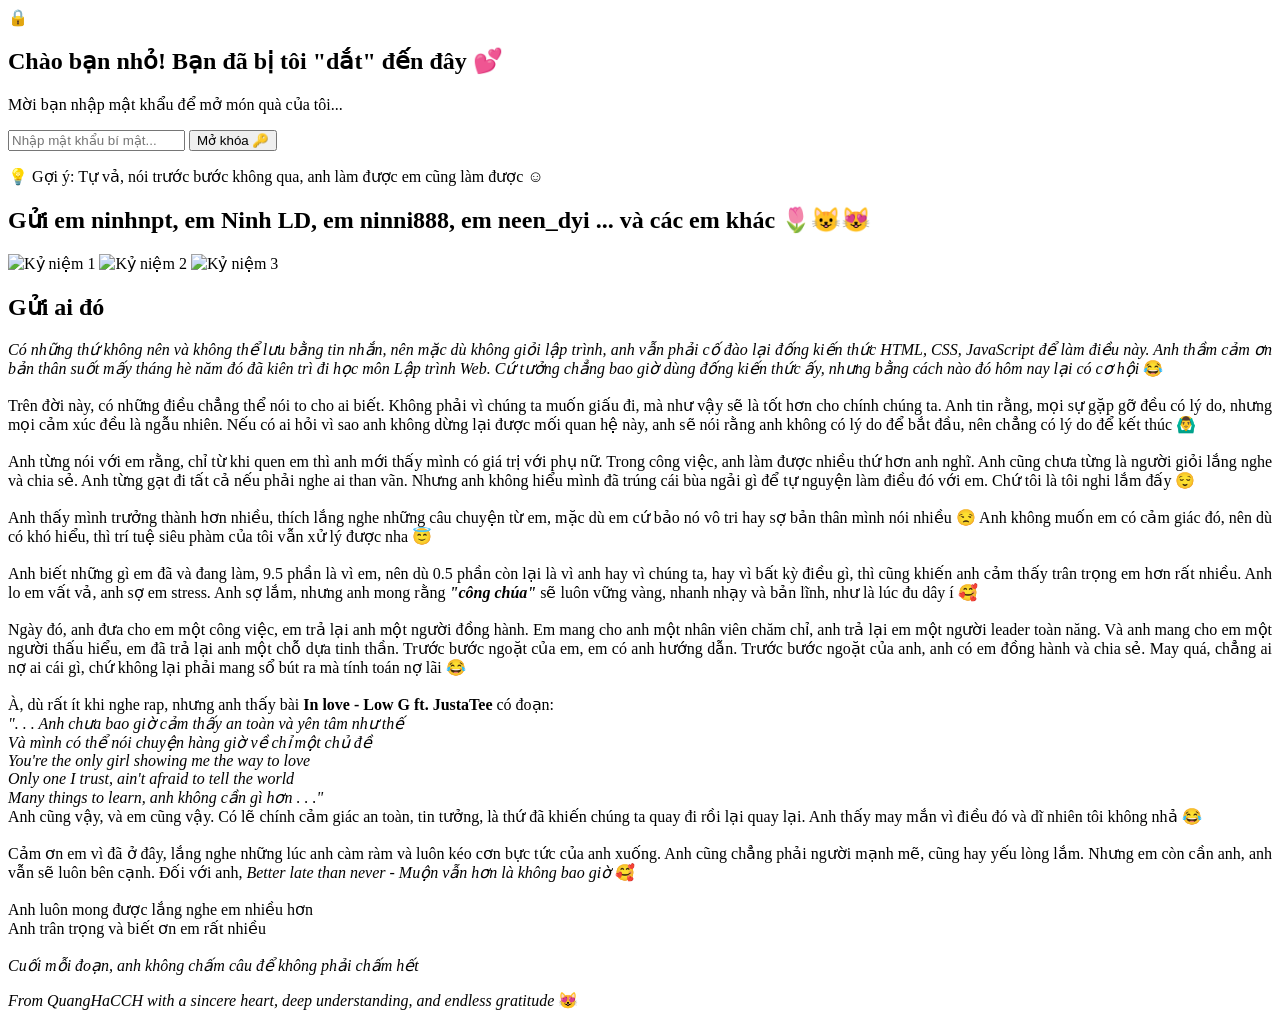
==== 6months.html @ fe02cb40 "Add files via upload" ====
<!DOCTYPE html>
<html lang="vi">
<head>
<meta charset="UTF-8" />
<meta name="viewport" content="width=device-width, initial-scale=1.0" />
<title>6 Months Anniversary</title>
<link rel="stylesheet" href="css/style.css" />

<!-- Nếu chưa nhập mật khẩu ở trang chủ (trong cùng tab) thì đưa về trang chủ -->
<script>
  if (sessionStorage.getItem("unlocked") !== "true") {
    location.replace("index.html");
  }
</script>
</head>
<body>

  <section id="main-content" class="screen">
    <div class="content-wrapper">

      <!-- MENU -->
      <nav id="navbar" class="navbar"></nav>

      <p class="page-tag">Happy 6-Month Anniversary</p>
      <h1 class="title">Cảm ơn em vì nửa năm qua</h1>

      <!-- ẢNH: thay bằng ảnh của bạn trong thư mục images/ -->
      <div class="gallery">
        <img src="images/ani1.jpg" alt="Ảnh 1" />
        <img src="images/ani2.png" alt="Ảnh 2" />
      </div>

      <div class="gallery">
        <img src="images/ani3.jpeg" alt="Ảnh 3" />
      </div>

      <!-- LỜI CHÚC: sửa nội dung ở đây -->
      <div class="letter">
        <h2>6 tháng qua - Không dài cũng chẳng ngắn</h2>
        <p style="text-align: justify;">
          Em à,<br /><br />

          Nếu những ngày qua là một giấc mơ, anh chẳng hề muốn thức dậy vì muốn mình chìm đắm trong giấc mơ ấy mãi 🥰<br /><br />

          Ngày tốt nghiệp thạc sĩ, ai cũng nhớ thầy Giám đốc nói rằng hãy dùng tri thức vào những việc xứng đáng. 
          Anh nghĩ rằng tri thức của anh đang được dùng đúng cách, vì hình như cô ấy đang cười 😂<br /><br />

          Nhưng thật ra, chúng ta mới chỉ rõ ràng được khoảng 2 tháng. Anh không nghĩ mình đã có nhiều kỷ niệm đến vậy. 
          Có lẽ thật khó để một <i>"red flag về hưu"</i>  có thể có được một tình yêu trọn vẹn. Nhưng không vì thế mà anh ấy tỏ ra bất cần với mọi điều xung quanh, 
            kể cả khi anh ấy biết rằng có những điều chẳng thuộc về anh ấy 😌<br /><br />

          Anh ấy vẫn đang bất chấp tất cả, anh ấy chẳng sợ điều gì, ngoài sợ mất cô ấy. 
          Có lẽ suốt nhiều năm nay, trái tim nguội lạnh ấy chưa bao giờ được rã đông. Anh ấy thấy bình yên đến lạ, mỗi khi ở cạnh cô ấy. 
          Ở đó, anh chẳng phải gồng mình để khẳng định bản thân với bất kỳ ai. Anh được tự do làm những gì mình thích, vì chính sự công nhận của cô là thứ khiến anh cảm thấy mình có giá trị trên cuộc sống này ❤️<br /><br />

          Anh chẳng biết được rằng sau này chúng ta liệu còn nhớ đến những ngày tháng tươi đẹp này hay không. Anh chỉ biết tập trung làm những điều tốt nhất anh có thể làm. 
          Anh chẳng muốn tính toán thiệt hơn, cũng chẳng muốn so đo bất kỳ điều gì với em. Nhiều khi thấy em lo lắng, thấy em ốm, anh biết mình chẳng có gì ngoài những lời quan tâm sáo rỗng. Dù sao thì, anh cũng bất lực và đó cũng là những gì tốt nhất anh có thể làm. 
          Anh thấy mình tệ khi không thể ở cạnh em mọi lúc, nhưng anh cũng không hề xấu hổ vì anh đã dành trọn cho em những gì mình có 🥰<br/><br/>

          Và cái trang web này cũng vậy, nó chẳng mới, cũng chẳng biết nó có nhàm chán quá không, nhưng anh cũng không còn cách nào để nói ra những lời này. 
          Anh mong cho mọi thứ thật nhẹ nhàng, chỉ cần như vậy thôi thì anh có thể xử lý được mọi vấn đề. Anh biết rằng sẽ chẳng dễ dàng gì cho cả hai đứa trong giai đoạn tới, 
          nhưng anh luôn tin vào định mệnh, anh tin nghị lực của bản thân, và anh tin vào tình cảm của em, dù đôi lúc anh cũng thấy tủi thân lắm 😘<br/><br/>

          À, dạo này anh hay nghe bài này lắm, nên anh cũng cố gắng nhồi vào đây đoạn nhạc này. Nó là: <br/><br/>

          <i>"Cause I never thought I’d feel,<br>
              All the things you made me feel,<br>
              Wasn’t looking for someone until you . . ."
          </i> <br/><br/>

          Dịch ra là: <br/><br/>

          <i>"Vì anh không bao giờ nghĩ anh sẽ cảm nhận được,<br>
              Tất cả những điều mà em đã khiến anh cảm thấy,<br>
              Anh chẳng hề muốn tìm một ai khác cho đến khi em đến bên anh . . ."
          </i> <br/><br/>

          Cảm ơn em đã luôn mạnh mẽ, đã vì anh mà làm nhiều điều. Anh biết trăm ngàn món quà vật chất cũng chẳng bù lại được những gì em đã làm vì anh, vì em, và vì chúng ta. 
          Nhưng anh tin rằng cuộc sống đã đưa em đến với anh, chắc chắn sẽ không bao giờ đưa chúng ta đến nơi sóng gió. Em hãy mạnh mẽ, hãy tin ở anh, và hãy cho anh được quan tâm em nhé 🥺
        </p>
      </div>

      
      

      <div class="footer-note">Created by halq · for ninhnpt only · from now until forever</div>
    </div>
  </section>


  <audio id="bg-music" src="audio/nhac-nen.mp3" loop preload="auto"></audio>
<button id="music-btn" class="music-btn" type="button"></button>

<script>
  const music = document.getElementById("bg-music");
  const btn = document.getElementById("music-btn");
  music.volume = 0.5; // 0 đến 1

  function updateBtn() {
    btn.textContent = music.paused ? "🔇 Bật nhạc" : "🔊 Tắt nhạc";
  }

  btn.addEventListener("click", () => {
    music.paused ? music.play() : music.pause();
  });
  music.addEventListener("play", updateBtn);
  music.addEventListener("pause", updateBtn);

  music.play().catch(() => {}); // thử tự phát, bị chặn thì chờ bấm nút
  updateBtn();
</script>
  <script src="js/common.js"></script>
</body>
</html>
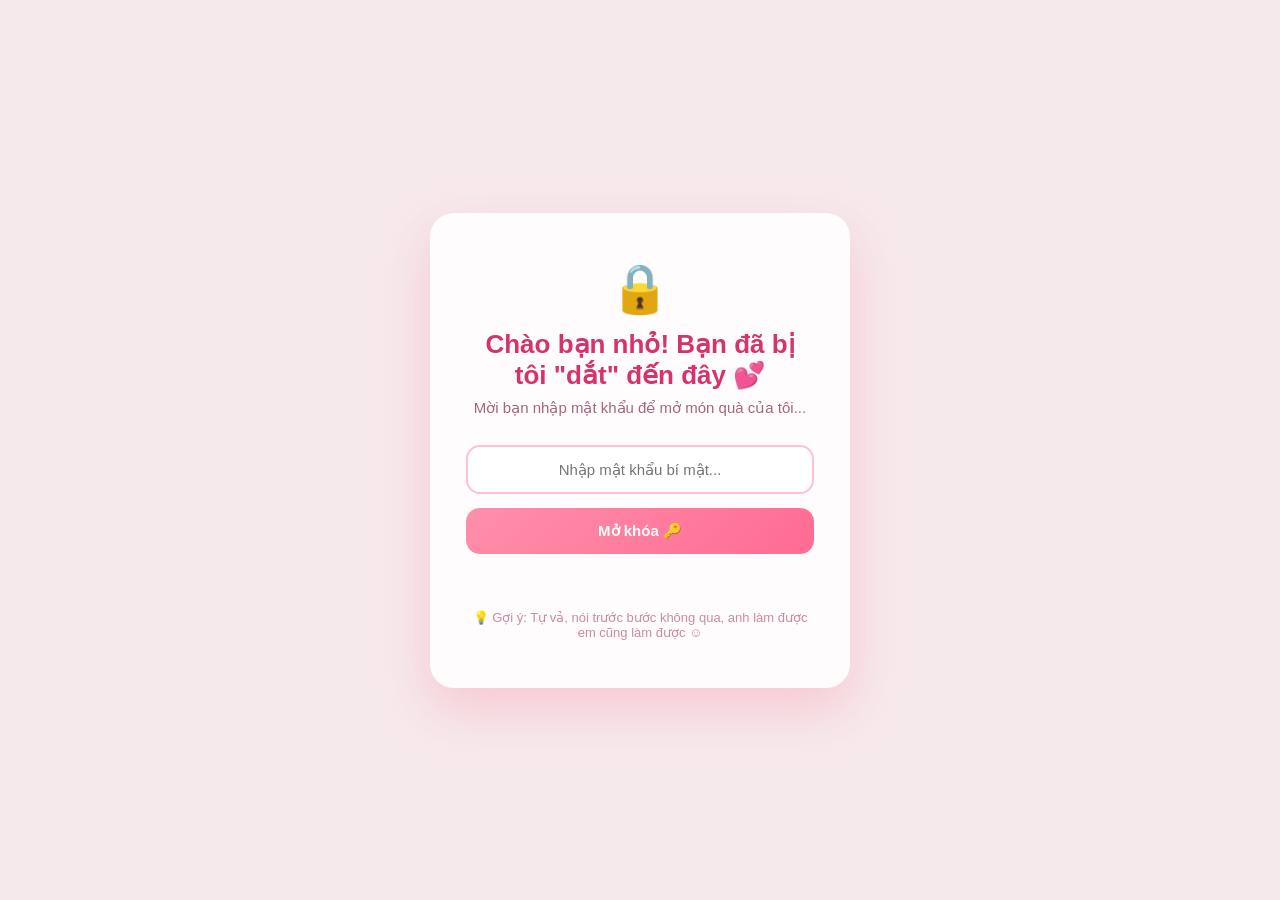
==== commit b64e9757: "Add files via upload" ====
--- a/6months.html
+++ b/6months.html
@@ -3,7 +3,7 @@
 <head>
 <meta charset="UTF-8" />
 <meta name="viewport" content="width=device-width, initial-scale=1.0" />
-<title>6 Months Anniversary</title>
+<title>6-Month Anniversary</title>
 <link rel="stylesheet" href="css/style.css" />
 
 <!-- Nếu chưa nhập mật khẩu ở trang chủ (trong cùng tab) thì đưa về trang chủ -->
--- a/css/style.css
+++ b/css/style.css
@@ -0,0 +1,288 @@
+/* ===================== RESET & BASE ===================== */
+* {
+  margin: 0;
+  padding: 0;
+  box-sizing: border-box;
+}
+
+body {
+  font-family: 'Segoe UI', 'Helvetica Neue', Arial, sans-serif;
+  background: #f6e9ec;
+  min-height: 100vh;
+  overflow-x: hidden;
+  color: #4a2c3a;
+  user-select: none;
+  -webkit-user-select: none;
+  -moz-user-select: none;
+  -ms-user-select: none;
+}
+
+.screen {
+  min-height: 100vh;
+  width: 100%;
+  display: flex;
+  align-items: center;
+  justify-content: center;
+  padding: 24px;
+  position: relative;
+  z-index: 2;
+}
+
+.hidden {
+  display: none !important;
+}
+
+/* ===================== LOCK SCREEN ===================== */
+.lock-card {
+  background: rgba(255, 255, 255, 0.85);
+  backdrop-filter: blur(8px);
+  border-radius: 24px;
+  padding: 48px 36px;
+  max-width: 420px;
+  width: 100%;
+  text-align: center;
+  box-shadow: 0 20px 50px rgba(255, 105, 135, 0.25);
+  animation: popIn 0.6s ease;
+}
+
+@keyframes popIn {
+  from { opacity: 0; transform: scale(0.9) translateY(20px); }
+  to { opacity: 1; transform: scale(1) translateY(0); }
+}
+
+.lock-icon {
+  font-size: 48px;
+  margin-bottom: 12px;
+  animation: swing 2.5s ease-in-out infinite;
+  display: inline-block;
+}
+
+@keyframes swing {
+  0%, 100% { transform: rotate(0deg); }
+  25% { transform: rotate(-8deg); }
+  75% { transform: rotate(8deg); }
+}
+
+.lock-card h1 {
+  font-size: 26px;
+  margin-bottom: 8px;
+  color: #d6336c;
+}
+
+.subtitle {
+  color: #a4677a;
+  margin-bottom: 28px;
+  font-size: 15px;
+}
+
+#password-form {
+  display: flex;
+  flex-direction: column;
+  gap: 14px;
+}
+
+#password-input {
+  padding: 14px 16px;
+  border-radius: 14px;
+  border: 2px solid #ffc2d1;
+  font-size: 15px;
+  outline: none;
+  transition: border-color 0.2s, box-shadow 0.2s;
+  text-align: center;
+}
+
+#password-input:focus {
+  border-color: #ff6b93;
+  box-shadow: 0 0 0 4px rgba(255, 107, 147, 0.15);
+}
+
+#password-form button {
+  padding: 14px 16px;
+  border: none;
+  border-radius: 14px;
+  background: linear-gradient(135deg, #ff8fab, #ff6b93);
+  color: white;
+  font-size: 15px;
+  font-weight: 600;
+  cursor: pointer;
+  transition: transform 0.15s, box-shadow 0.15s;
+}
+
+#password-form button:hover {
+  transform: translateY(-2px);
+  box-shadow: 0 8px 18px rgba(255, 107, 147, 0.4);
+}
+
+#password-form button:active {
+  transform: translateY(0);
+}
+
+.error-msg {
+  margin-top: 16px;
+  color: #e03131;
+  font-size: 14px;
+  min-height: 20px;
+}
+
+.hint {
+  margin-top: 20px;
+  font-size: 13px;
+  color: #c98ba0;
+}
+
+.shake {
+  animation: shake 0.4s;
+}
+
+@keyframes shake {
+  0%, 100% { transform: translateX(0); }
+  20% { transform: translateX(-10px); }
+  40% { transform: translateX(10px); }
+  60% { transform: translateX(-6px); }
+  80% { transform: translateX(6px); }
+}
+
+/* ===================== MAIN CONTENT ===================== */
+#main-content {
+  align-items: flex-start;
+}
+
+.content-wrapper {
+  max-width: 780px;
+  width: 100%;
+  margin: 0 auto;
+  padding: 40px 0 80px;
+  animation: fadeIn 1s ease;
+}
+
+@keyframes fadeIn {
+  from { opacity: 0; transform: translateY(15px); }
+  to { opacity: 1; transform: translateY(0); }
+}
+
+.title {
+  text-align: center;
+  font-size: 32px;
+  color: #d6336c;
+  margin-bottom: 36px;
+}
+
+.gallery {
+  display: grid;
+  grid-template-columns: repeat(auto-fit, minmax(220px, 1fr));
+  gap: 16px;
+  margin-bottom: 48px;
+}
+
+.gallery img {
+  width: 100%;
+  height: 260px;
+  object-fit: cover;
+  border-radius: 18px;
+  box-shadow: 0 10px 25px rgba(214, 51, 108, 0.2);
+  transition: transform 0.3s ease;
+}
+
+.gallery img:hover {
+  transform: scale(1.03) rotate(-1deg);
+}
+
+.letter {
+  background: rgba(255, 255, 255, 0.9);
+  border-radius: 24px;
+  padding: 40px;
+  box-shadow: 0 15px 40px rgba(214, 51, 108, 0.15);
+}
+
+.letter h2 {
+  color: #d6336c;
+  margin-bottom: 20px;
+  font-size: 22px;
+  text-align: center;
+}
+
+.letter p {
+  font-size: 16px;
+  line-height: 1.9;
+  color: #5c3a4a;
+}
+
+.footer-note {
+  text-align: center;
+  margin-top: 40px;
+  color: #c98ba0;
+  font-size: 14px;
+}
+
+/* ===================== RESPONSIVE ===================== */
+@media (max-width: 480px) {
+  .lock-card {
+    padding: 36px 24px;
+  }
+  .letter {
+    padding: 28px 20px;
+  }
+  .gallery img {
+    height: 200px;
+  }
+}
+
+/* ===================== ẢNH CĂN CHỈNH RIÊNG ===================== */
+.gallery img.photo-bottom {
+  object-position: bottom center;
+}
+
+/* ===================== MENU ĐIỀU HƯỚNG ===================== */
+.navbar {
+  position: sticky;
+  top: 12px;
+  z-index: 10;
+  display: flex;
+  gap: 6px;
+  overflow-x: auto;
+  scrollbar-width: none;
+  padding: 8px;
+  margin-bottom: 32px;
+  background: rgba(255, 255, 255, 0.88);
+  backdrop-filter: blur(8px);
+  border-radius: 999px;
+  box-shadow: 0 6px 20px rgba(214, 51, 108, 0.12);
+}
+
+.navbar::-webkit-scrollbar {
+  display: none;
+}
+
+/* căn giữa nhưng vẫn cuộn ngang được khi có nhiều mục */
+.navbar .nav-link:first-child { margin-left: auto; }
+.navbar .nav-link:last-child { margin-right: auto; }
+
+.nav-link {
+  padding: 8px 18px;
+  border-radius: 999px;
+  text-decoration: none;
+  color: #a4677a;
+  font-size: 14px;
+  font-weight: 600;
+  white-space: nowrap;
+  transition: background 0.2s, color 0.2s;
+}
+
+.nav-link:hover {
+  background: #ffe0e8;
+  color: #d6336c;
+}
+
+.nav-link.active {
+  background: linear-gradient(135deg, #ff8fab, #ff6b93);
+  color: #ffffff;
+}
+
+/* ===================== TRANG KỶ NIỆM ===================== */
+.page-tag {
+  text-align: center;
+  font-size: 13px;
+  letter-spacing: 6px;
+  color: #c98ba0;
+  margin-bottom: 10px;
+}
